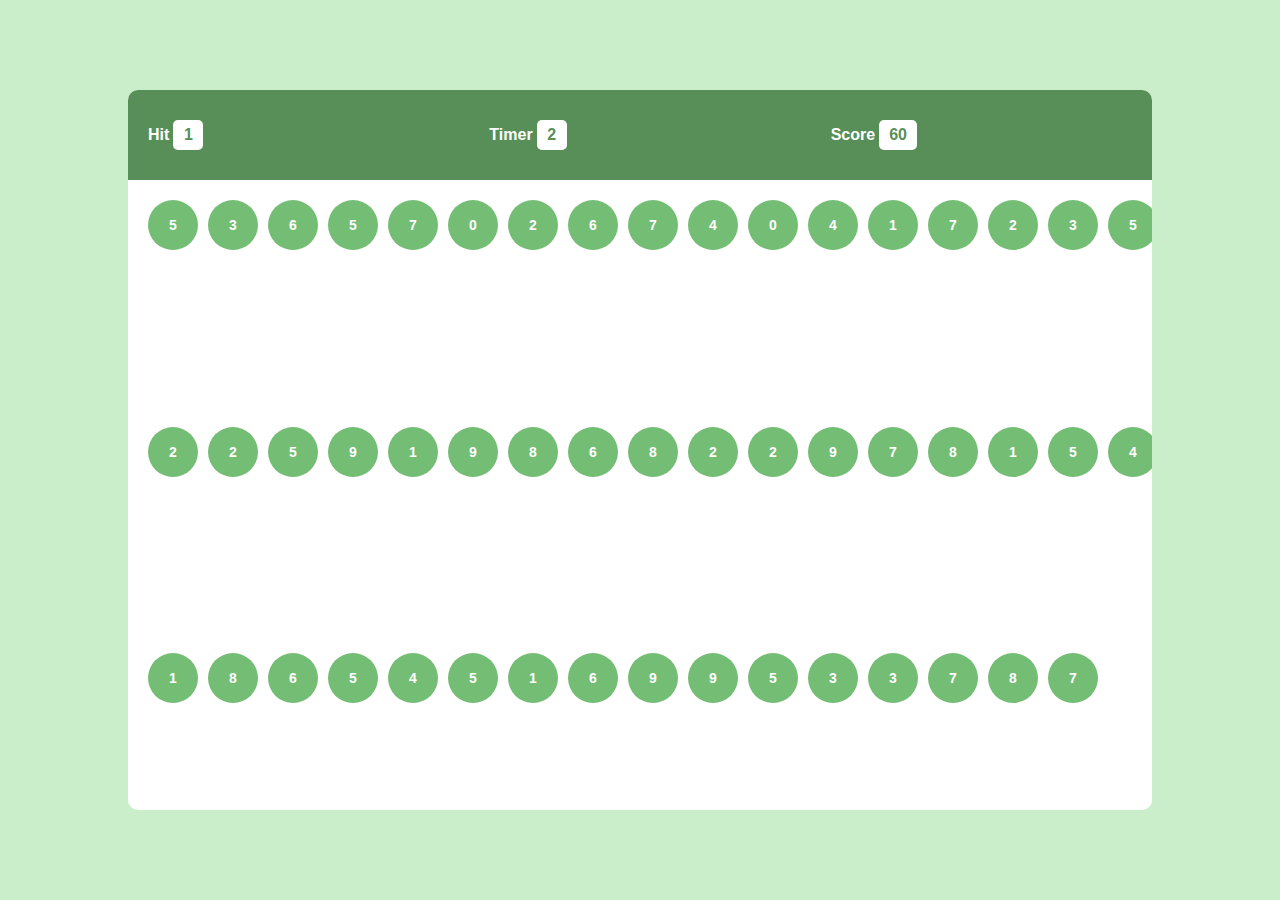
==== buble.html @ 5b632623 "init" ====
<!DOCTYPE html>
<html lang="en">
<head>
  <meta charset="UTF-8">
  <meta name="viewport" content="width=device-width, initial-scale=1.0">
  <title>Bubble game</title>
  <link rel="stylesheet" href="buble.css">
</head>
<body>
  <div id="main">
    <div id="panel">
      <div id="ptop">
        <div class="elem">
          <h4>Hit</h4>
          <div class="box">1</div>
        </div>
        <div class="elem">
          <h4>Timer</h4>
          <div class="box">2</div>
        </div>
        <div class="elem">
          <h4>Score</h4>
          <div class="box">60</div>
        </div>
      </div>
      <div id="pbtm">
      </div>
      
    </div>
  </div>
     <script src="bubble.js"></script>  
</body>
</html>
---- buble.css ----
*{
  padding: 0;
  margin: 0;
  font-family: sans-serif;
}
html,body{
  width: 100%;
  height: 100%;
}
#main{
  display: flex;
  align-items: center;
  justify-content: center;
   width: 100%;
   height: 100%;
  background-color: rgb(202, 238, 202);
}
#panel{
  width: 80%;
  height: 80%;
  background-color: white;
  border-radius: 10px;
  overflow: hidden;
}
#ptop{
  width: 100%;
  height: 50px;
  background-color: rgb(88, 143, 88);
  display: flex;
  justify-content: center;
  text-align: center;
  align-items: center;
  padding: 20px;
}
.box{
  padding: 10px;
  font-size: 16px;
  font-weight: 700;
  background-color: white;
  border-radius: 5px;
  height: 10px;
  aspect-ratio: 1/1;
  color: rgb(88, 143, 88);
  display: flex;
  justify-content: center;
  align-items: center;
}
.elem{
  width:100%;
  display: flex;
  text-align: white;
  align-items: center;
  gap: 4px;
  font-weight: 600;
  color: white;
  
}
#pbtm{
  height: calc(100% - 50px);
  width: 100%;
  padding: 20px !important;
  display: flex;
  gap: 10px;
  flex-wrap: wrap;
  
}
.bubble{
  width: 50px;
  height: 50px;
  border-radius: 50%;
  background-color: rgb(116, 189, 116);
  transition: .3s;
  display: flex;
  justify-content: center;
  align-items: center;
  color: white;
  font-size: 14px;
  font-weight: 600;
  cursor: pointer;
}
.bubble:hover{
  background-color:rgb(98, 177, 98) ;

}
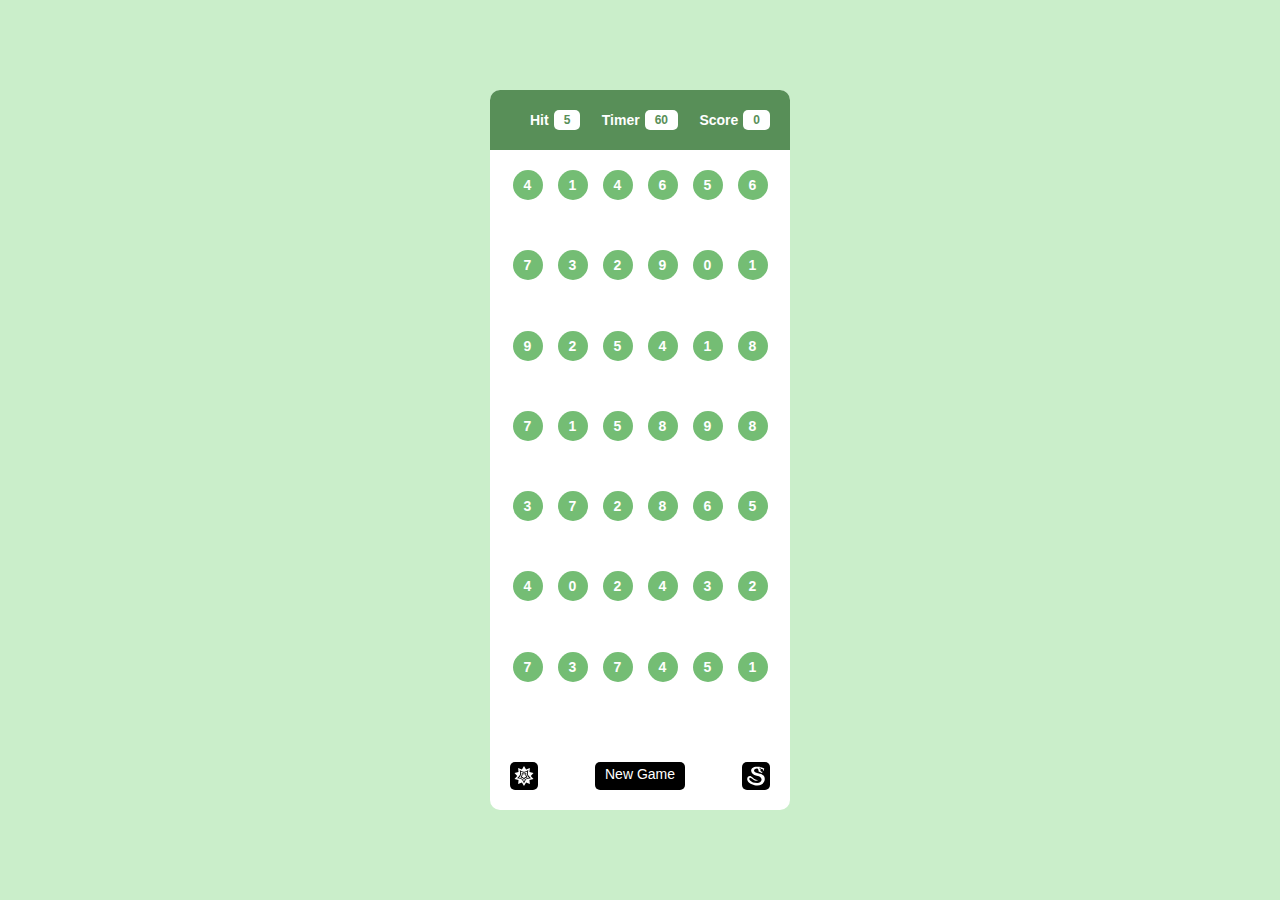
==== commit 1d10f997: "in it" ====
--- a/buble.html
+++ b/buble.html
@@ -11,20 +11,32 @@
     <div id="panel">
       <div id="ptop">
         <div class="elem">
-          <h4>Hit</h4>
-          <div class="box">1</div>
+          <h4 class="left">Hit</h4>
+          <div id="hitval" class="box">1</div>
         </div>
         <div class="elem">
           <h4>Timer</h4>
-          <div class="box">2</div>
+          <div id="timerval" class="box">60</div>
         </div>
         <div class="elem">
           <h4>Score</h4>
-          <div class="box">60</div>
+          <div id="scoreval" class="box">0</div>
         </div>
       </div>
       <div id="pbtm">
       </div>
+     <div class="btnholder">
+      <a href="index.html" class="pre">
+        <svg stroke="currentColor" fill="currentColor" stroke-width="0" role="img" viewBox="0 0 24 24" height="20px" width="20px" xmlns="http://www.w3.org/2000/svg">
+          <path d="M15.74 10.7c-.53-1.53.14-4 .14-4S13.6 8.01 11.93 8 8.13 6.7 8.13 6.7s.56 2.46.07 4.04c-.48 1.58-2.47 3.34-2.47 3.34s2.58.23 3.85 1.1S12 18.64 12 18.64s.78-2.35 2.32-3.41c1.54-1.07 3.96-1.15 3.96-1.15s-2-1.84-2.54-3.37zm-2 3.69c-1.09.81-1.75 2.19-1.75 2.19s-.76-1.43-1.8-2.22c-1.05-.79-2.57-.97-2.57-.97a5.06 5.06 0 0 0 1.53-2.37c.46-1.54.18-2.73.18-2.73s.92.7 2.62.7c1.7 0 2.79-.7 2.79-.7s-.38 1.58.07 2.7c.44 1.14 1.57 2.41 1.57 2.41s-1.56.17-2.64.99zM13.73 9.6s-.95.38-1.77.37c-.82 0-1.7-.37-1.7-.37.05.58 0 1.15-.17 1.7-.27.86-.91 1.64-.91 1.64A4.23 4.23 0 0 1 12 14.95s.45-.85 1.18-1.33c.5-.31 1.05-.55 1.63-.7 0 0-.74-.78-1.02-1.57-.28-.78-.06-1.75-.06-1.75zM20.1 12l3.31-3.7-4.85-1.07.5-4.94-4.56 2L12 0 9.5 4.29l-4.55-2 .49 4.95L.59 8.29 3.89 12 .6 15.7l4.85 1.07-.5 4.94 4.55-2L12 24l2.5-4.29 4.56 2-.5-4.94 4.85-1.06-3.3-3.71zm-5.27 3.95C14 16.56 12 20.81 12 20.81S10.5 16.95 9 15.95c-1.48-1-5.38-1.22-5.38-1.22s2.99-2.37 3.57-4.47c.59-2.1-.37-5.37-.37-5.37s2.9 2.1 5.08 2.1c2.17 0 5.26-2.1 5.26-2.1s-.82 4.5-.53 5.46c.3.96 3.73 4.38 3.73 4.38s-4.7.62-5.54 1.22z"></path>
+        </svg>
+      </a>
+      <a href="" class="pbtmBtn">New Game</a>
+      <a href="snake.html" class="pre">
+        <svg stroke="currentColor" fill="currentColor" stroke-width="0" viewBox="0 0 512 512" height="20px" width="20px" xmlns="http://www.w3.org/2000/svg"><path d="M301.563 20.22c-8.64-.033-17.075.304-25.22.968-200.737 0-184.708 197.468 0 226 184.71 28.53 137.485 190.906 9.907 190.906-84.162 0-140.85-19.887-181.03-64.156-42.064-46.34-12.496-99.594 44.28-51.938 57.026 47.867 100.32 83.576 171.813 28-89.54 29.698-124.626-42.73-188.313-81.875-60.388-37.117-138.036 38.746-86 121.25 43.402 68.815 152.713 107.78 243.344 107.78 220.645 0 259.324-271.296 63.094-301.936-69.28-10.818-119.376-23.398-143.688-61.907-17.817-28.226 32.672-85.843 97.656-59.688 9.406 15.75 13.877 35.578 15.375 65.47l83.5 39.53 3.22-5.438.063.125c8.535-4.49 14.952-14.657 20.906-26.03-10.923 4.674-23.103 4.475-34.69 1.468-2.788-1.817-5.497-3.827-8.092-6-23.392-19.585-28.737-45.978-11.938-58.97 12.435-9.615 33.52-9.19 53.125-.374 8.603 18.074 9.702 35.265 11.188 52.5 10.24-14.024 15.704-29.453 18.562-45.656l10.72-18.063C421.43 35.528 357.307 20.423 301.56 20.22zm42.812 22.06c13.64.758 28.504 1.625 41.72 9.407l-9.47 16.126c-8.187-4.822-19.96-6.137-33.28-6.876l1.03-18.656z"></path></svg>
+      </a>
+
+     </div>
       
     </div>
   </div>
--- a/buble.css
+++ b/buble.css
@@ -2,10 +2,12 @@
   padding: 0;
   margin: 0;
   font-family: sans-serif;
+  box-sizing: border-box;
 }
 html,body{
   width: 100%;
-  height: 100%;
+  height: 100vh;
+  overflow: hidden;
 }
 #main{
   display: flex;
@@ -14,27 +16,29 @@
    width: 100%;
    height: 100%;
   background-color: rgb(202, 238, 202);
+  overflow: hidden;
 }
 #panel{
-  width: 80%;
+  width: 300px;
   height: 80%;
   background-color: white;
   border-radius: 10px;
   overflow: hidden;
+  display: flex;
+  flex-direction: column;
 }
 #ptop{
   width: 100%;
-  height: 50px;
+  /* height: 100px; */
   background-color: rgb(88, 143, 88);
   display: flex;
-  justify-content: center;
-  text-align: center;
-  align-items: center;
   padding: 20px;
+  justify-content: space-between;
+  
 }
 .box{
   padding: 10px;
-  font-size: 16px;
+  font-size: 12px;
   font-weight: 700;
   background-color: white;
   border-radius: 5px;
@@ -45,28 +49,73 @@
   justify-content: center;
   align-items: center;
 }
+.hide{
+  display: none;
+
+}
 .elem{
-  width:100%;
   display: flex;
   text-align: white;
   align-items: center;
-  gap: 4px;
+  gap: 5px;
   font-weight: 600;
   color: white;
+  font-size: 14px;
   
 }
+.pbtmBtn{
+  background-color: black;
+  display: inline-block;
+  font-size: 14px;
+  padding: 4px 10px;
+  text-decoration: none;
+  color: white;
+  width: max-content;
+  border-radius: 5px;
+  margin-inline: auto;
+}
 #pbtm{
-  height: calc(100% - 50px);
+  /* height: calc(100% - 50px); */
+  flex: 1;
   width: 100%;
   padding: 20px !important;
   display: flex;
   gap: 10px;
   flex-wrap: wrap;
-  
+  justify-content: space-around;
+}
+.btnholder{
+  display: flex;
+  padding: 20px;
+
+}
+.pre{
+  background-color: black;
+  width: max-content;
+  height: max-content;
+  padding: 4px;
+  color: white;
+  display: flex;
+  justify-content: center;
+  align-items: center;
+  border-radius: 5px;
+}
+.left{
+  margin-left: 20px;
+}
+h1{
+  margin-inline: 25%;
+  margin-top: 25%;
+  height: max-content;
+   background-color: rgb(116, 189, 116);
+   padding: 5px 10px;
+   color: white;
+   border-radius: 10px;
+   font-size: 16px;
 }
 .bubble{
-  width: 50px;
-  height: 50px;
+  width: 30px;
+  height: 30px;
   border-radius: 50%;
   background-color: rgb(116, 189, 116);
   transition: .3s;
